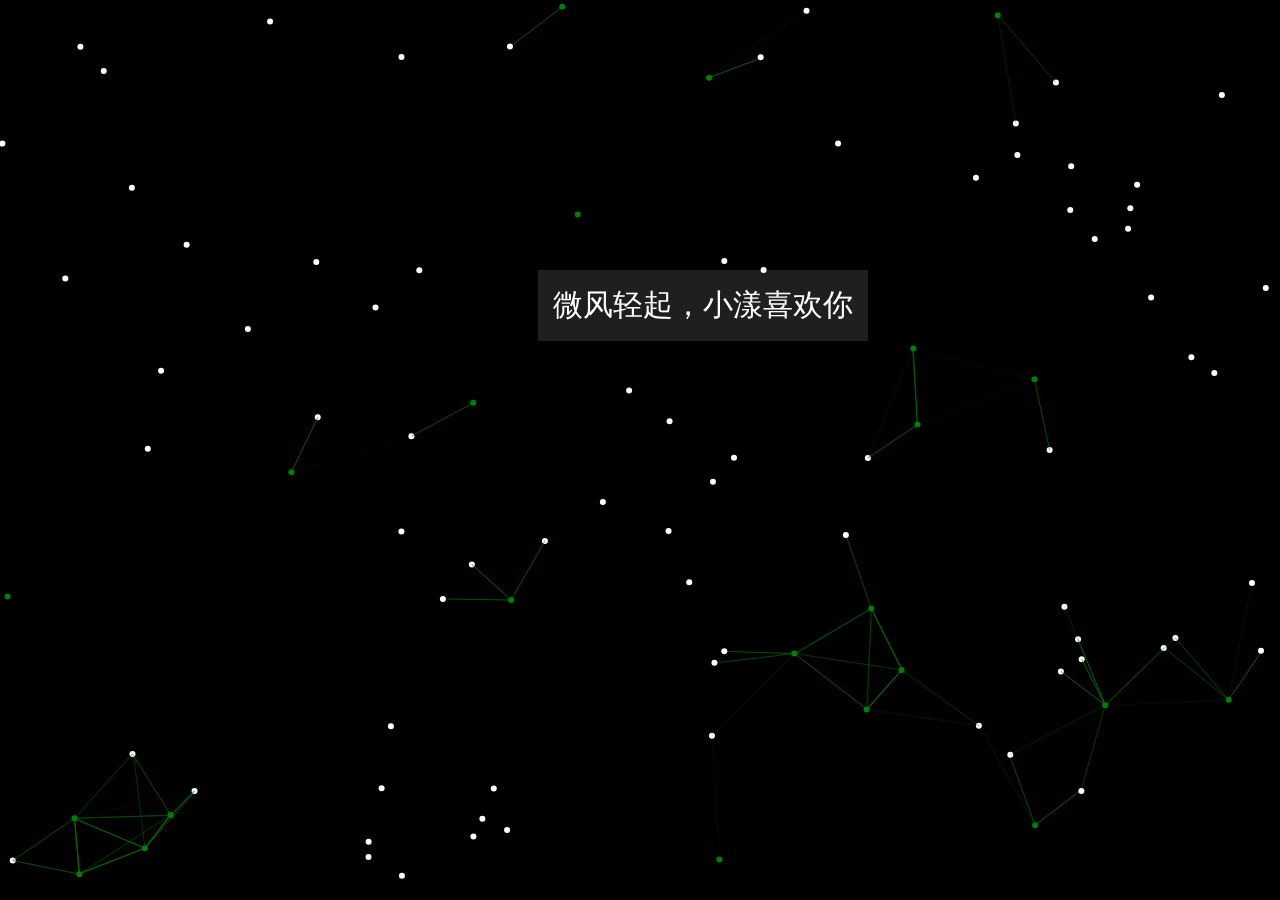
==== index.html @ b2649705 "Update index.html" ====
﻿<!DOCTYPE html>

<html lang="en" xmlns="http://www.w3.org/1999/xhtml">

<head>
    <meta charset="utf-8" />
    <title>给你的星空</title>
    <link rel="icon" href="icon.ico" type="image/x-icon" />
    <link rel="stylesheet" href="./css/style.css" />

    <style type="text/css">
        audio {
            display: none;
        }
    </style>
</head>

<body>

    <canvas id="canvas"></canvas>
    <div class="instructions">微风轻起，小漾喜欢你</div>
    <script src="./js/script.js"></script>

    <audio autoplay="autoplay" controls="controls" loop="loop" preload="auto" src="./music.mp3">
    </audio>

</body>

<script>
    var myTarget = setInterval(function() {
        toDo();
    }, 104000);

    function toDo() {
        window.location.href = './call.html';
        myStopFunction();
    }

    function myStopFunction() {
        clearInterval(myTarget);
    }
</script>

</html>
---- css/style.css ----
﻿*,
*:before,
*:after {
    box-sizing: border-box;
    position: relative;
}

body,
html {
    height: 100%;
    width: 100%;
    margin: 0;
    padding: 0;
    background: black;
}

canvas {
    display: block;
    width: 100%;
    height: 100%;
}

.instructions {
    position: absolute;
    top: 30%;
    left: 50%;
    margin-left: -8%;
    padding: 0.5em;
    background: rgba(255, 255, 255, 0.123);
    color: #FFF;
    font-size: 30px;
    font-family: monospace;
}
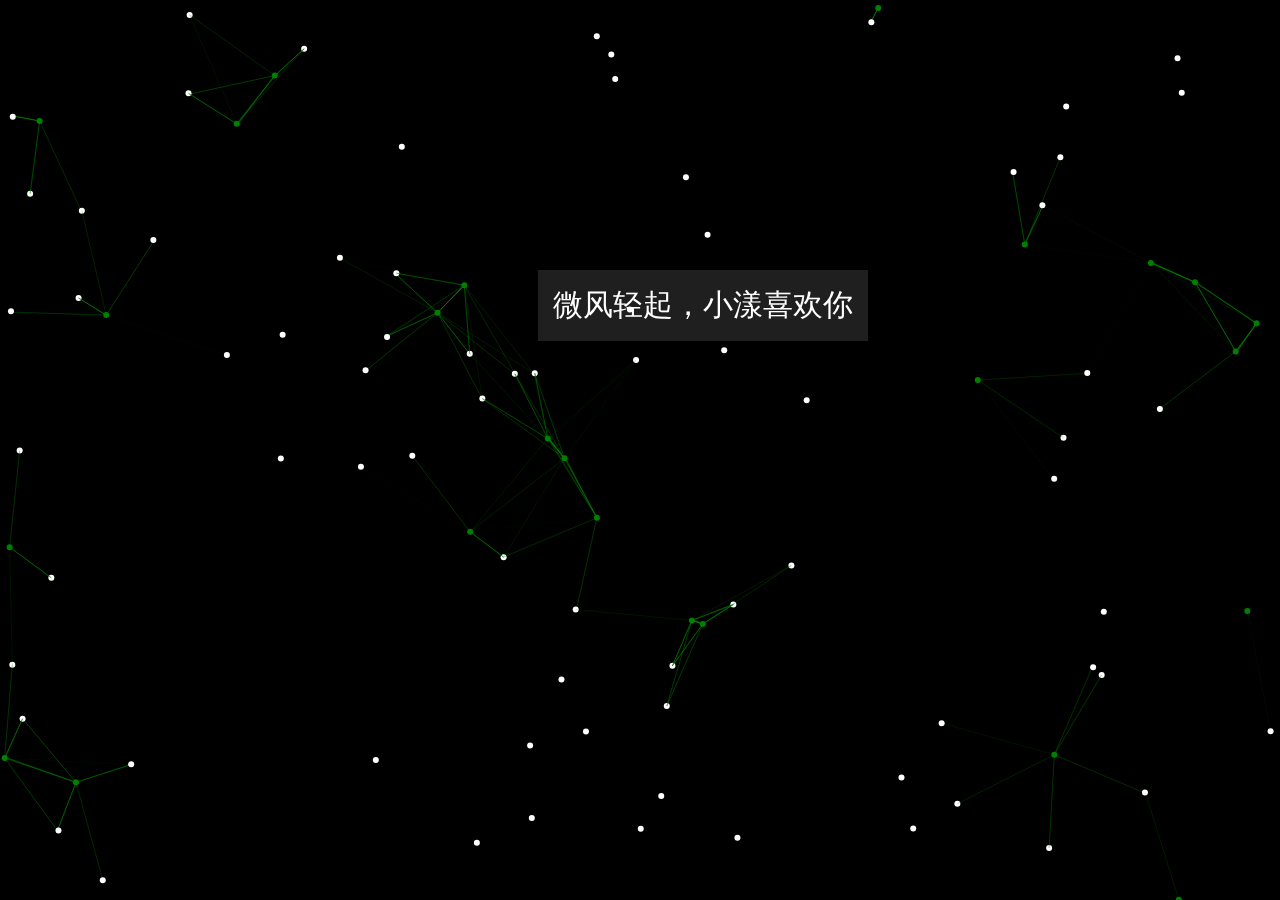
==== commit 44f587ad: "Update index.html" ====
--- a/index.html
+++ b/index.html
@@ -21,7 +21,11 @@
     <div class="instructions">微风轻起，小漾喜欢你</div>
     <script src="./js/script.js"></script>
 
-    <audio autoplay="autoplay" controls="controls" loop="loop" preload="auto" src="./music.mp3">
+    <!-- <audio autoplay="autoplay" controls="controls" loop="loop" preload="auto" src="./music.mp3">
+    </audio> -->
+
+    <audio autoplay>
+        <source src="https://music.163.com/song/media/outer/url?id=1388407065.mp3" type="audio/mpeg"><!-- ！BGM！-->
     </audio>
 
 </body>
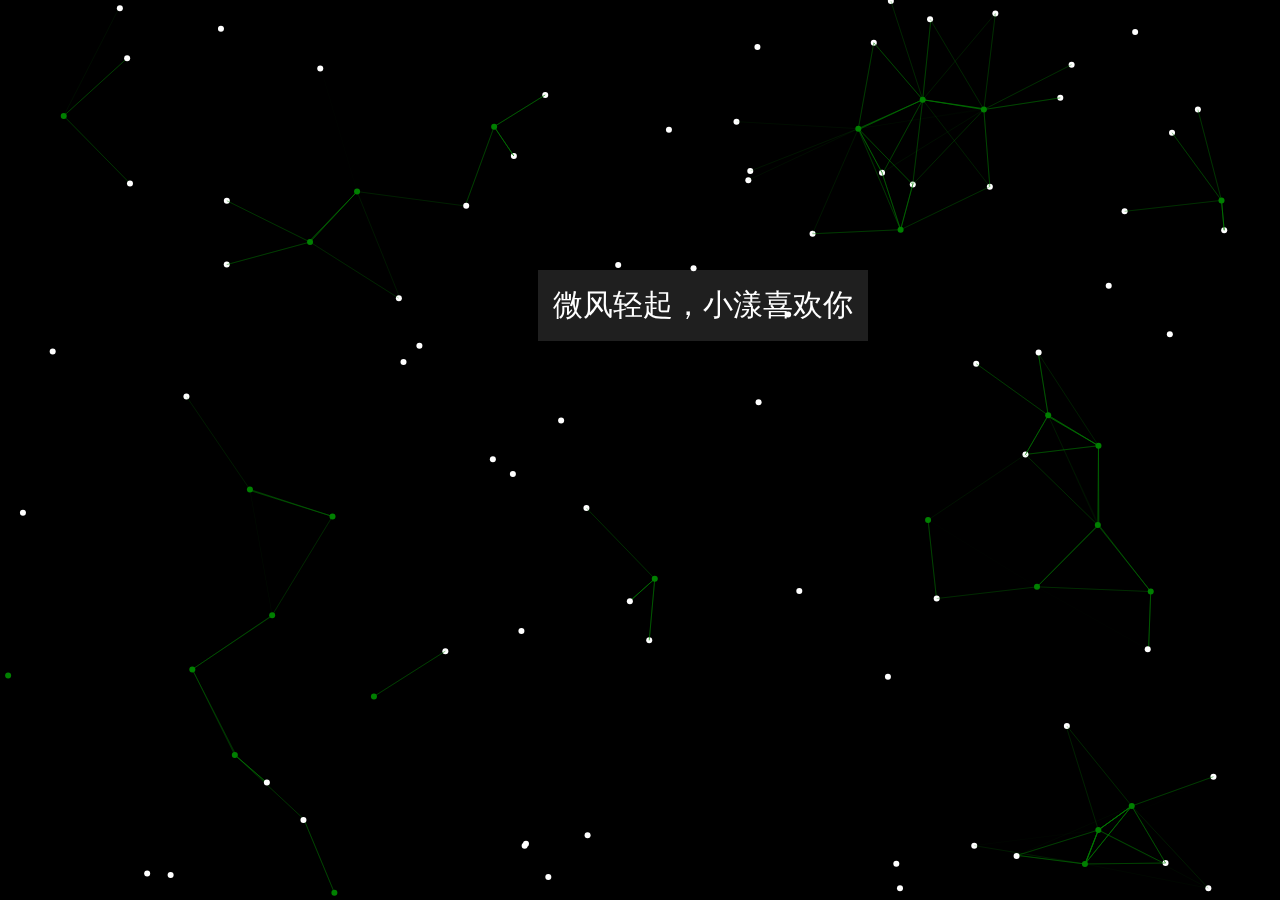
==== commit 19d72af2: "Update index.html" ====
--- a/index.html
+++ b/index.html
@@ -1,4 +1,7 @@
-﻿<!DOCTYPE html>
+﻿<!-- RC -->
+
+
+<!DOCTYPE html>
 
 <html lang="en" xmlns="http://www.w3.org/1999/xhtml">
 
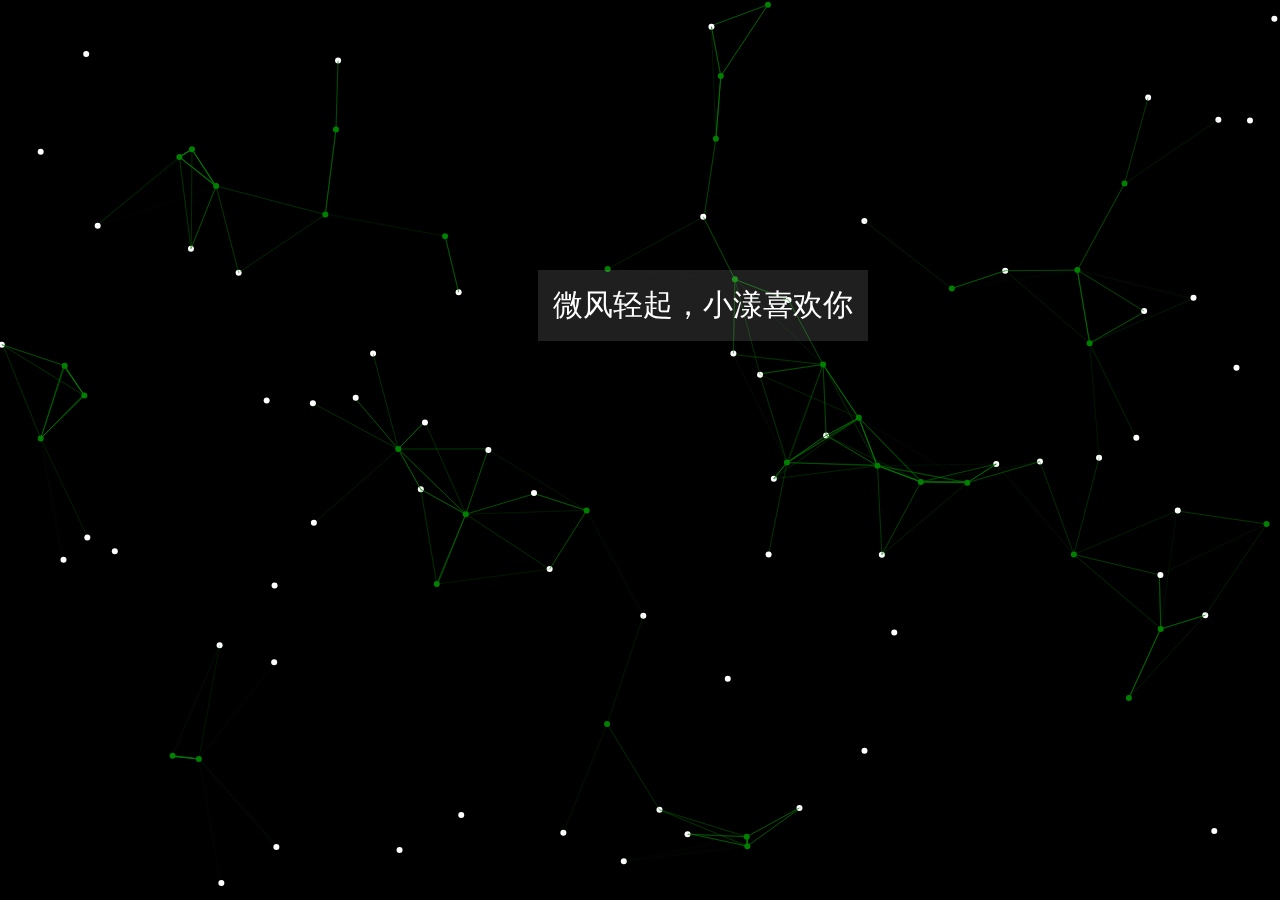
==== commit 99e36929: "Update index.html" ====
--- a/index.html
+++ b/index.html
@@ -1,4 +1,5 @@
 ﻿<!-- RC -->
+
 
 
 <!DOCTYPE html>
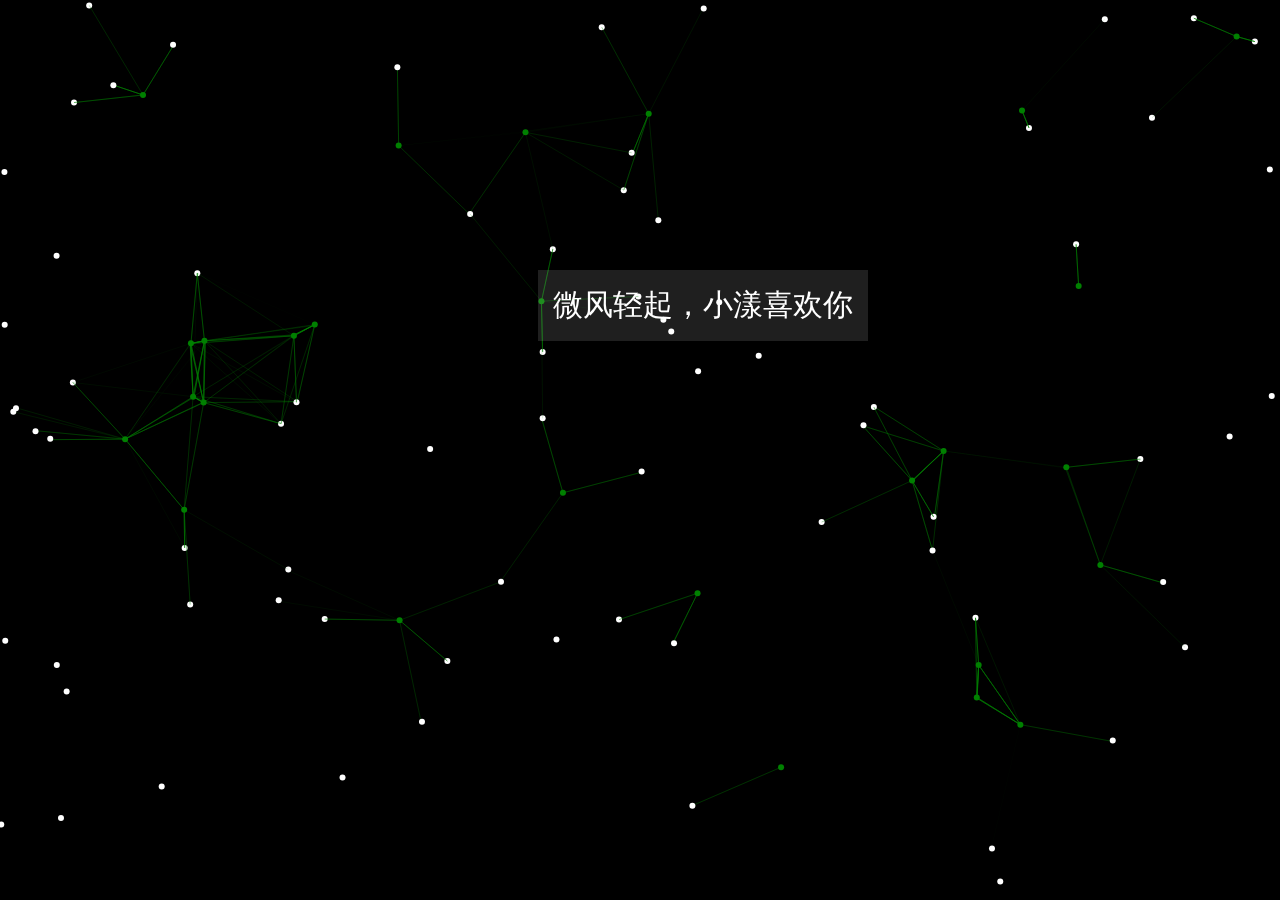
==== commit 31a7bbbc: "Update index.html" ====
--- a/index.html
+++ b/index.html
@@ -21,16 +21,17 @@
 
 <body>
 
+    <audio autoplay>
+        <source src="https://music.163.com/song/media/outer/url?id=1388407065.mp3" type="audio/mpeg"><!-- ！BGM！-->
+    </audio>
+
+
     <canvas id="canvas"></canvas>
     <div class="instructions">微风轻起，小漾喜欢你</div>
     <script src="./js/script.js"></script>
 
     <!-- <audio autoplay="autoplay" controls="controls" loop="loop" preload="auto" src="./music.mp3">
     </audio> -->
-
-    <audio autoplay>
-        <source src="https://music.163.com/song/media/outer/url?id=1388407065.mp3" type="audio/mpeg"><!-- ！BGM！-->
-    </audio>
 
 </body>
 
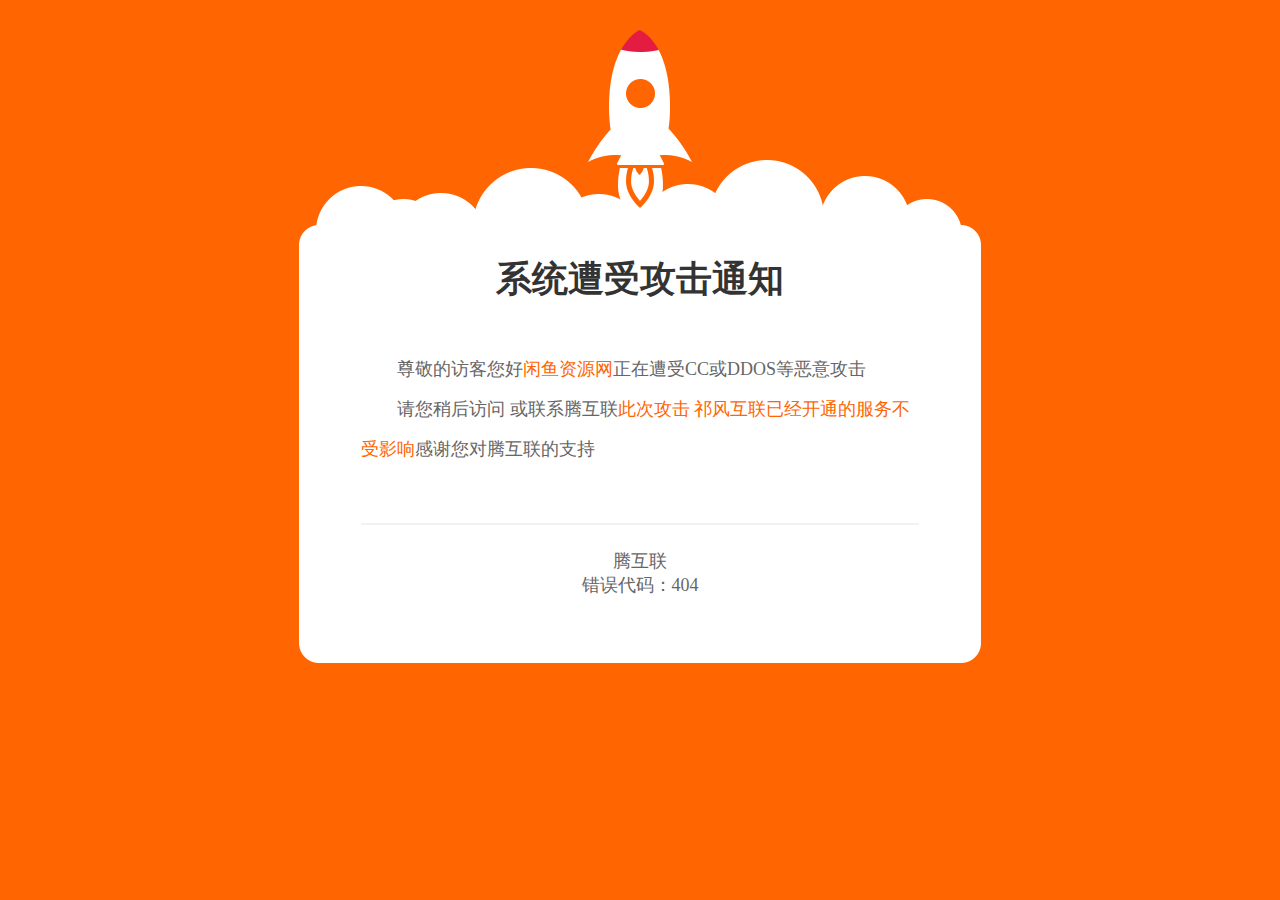
==== commit c79d8b7e: "Update index.html" ====
--- a/index.html
+++ b/index.html
@@ -1,53 +1,94 @@
-﻿<!-- RC -->
+﻿<!DOCTYPE html>
 
-
-
-<!DOCTYPE html>
-
-<html lang="en" xmlns="http://www.w3.org/1999/xhtml">
+<html>
 
 <head>
-    <meta charset="utf-8" />
-    <title>给你的星空</title>
-    <link rel="icon" href="icon.ico" type="image/x-icon" />
-    <link rel="stylesheet" href="./css/style.css" />
-
-    <style type="text/css">
-        audio {
-            display: none;
-        }
-    </style>
+    <meta charset="UTF-8">
+    <title>腾互联–系统遭受攻击通知</title>
 </head>
+<style>
+    @charset "utf-8";
+    * {
+        margin: 0;
+        padding: 0;
+    }
+    
+    body,
+    html {
+        width: 100%;
+        height: 100%;
+    }
+    
+    body {
+        background: #ff6500;
+        font-family: "微软雅黑";
+    }
+    
+    .notice-wrap {
+        padding-top: 30px;
+    }
+    
+    .notice {
+        margin: 0 auto;
+        width: 682px;
+        height: 633px;
+        background: url(img/update-bg.png) no-repeat;
+    }
+    
+    .notice h1 {
+        padding-top: 225px;
+        font-size: 36px;
+        color: #333;
+        text-align: center;
+    }
+    
+    .notice>p {
+        margin: 0 62px;
+        font-size: 18px;
+        color: #666;
+        text-indent: 36px;
+        line-height: 40px;
+    }
+    
+    p span {
+        color: #ff6500;
+    }
+    
+    .notice .notice-cont {
+        margin-top: 45px;
+    }
+    
+    .notice .notice-tel {
+        padding-bottom: 54px;
+        border-bottom: 2px solid #f2f2f2;
+    }
+    
+    .notice-foot {
+        margin-top: 24px;
+    }
+    
+    .notice-foot p {
+        font-size: 18px;
+        color: #666;
+        text-align: center;
+    }
+</style>
 
 <body>
-
-    <audio autoplay>
-        <source src="https://music.163.com/song/media/outer/url?id=1388407065.mp3" type="audio/mpeg"><!-- ！BGM！-->
-    </audio>
-
-
-    <canvas id="canvas"></canvas>
-    <div class="instructions">微风轻起，小漾喜欢你</div>
-    <script src="./js/script.js"></script>
-
-    <!-- <audio autoplay="autoplay" controls="controls" loop="loop" preload="auto" src="./music.mp3">
-    </audio> -->
-
+    <div class="notice-wrap">
+        <div class="notice">
+            <h1>系统遭受攻击通知</h1>
+            <p class="notice-cont">尊敬的访客您好<span>闲鱼资源网</span>正在遭受CC或DDOS等恶意攻击</p>
+            <p class="notice-tel">请您稍后访问 或联系腾互联<span>此次攻击 祁风互联已经开通的服务不受影响</span>感谢您对腾互联的支持</p>
+            <div class="notice-foot">
+                <p>腾互联</p>
+                <p>错误代码：404</p>
+            </div>
+            <audio autoplay>
+<source src="https://music.163.com/song/media/outer/url?id=1388407065.mp3" type="audio/mpeg"><!-- ！BGM！-->
+</audio>
+        </div>
+    </div>
 </body>
 
-<script>
-    var myTarget = setInterval(function() {
-        toDo();
-    }, 104000);
-
-    function toDo() {
-        window.location.href = './call.html';
-        myStopFunction();
-    }
-
-    function myStopFunction() {
-        clearInterval(myTarget);
-    }
-</script>
-
 </html>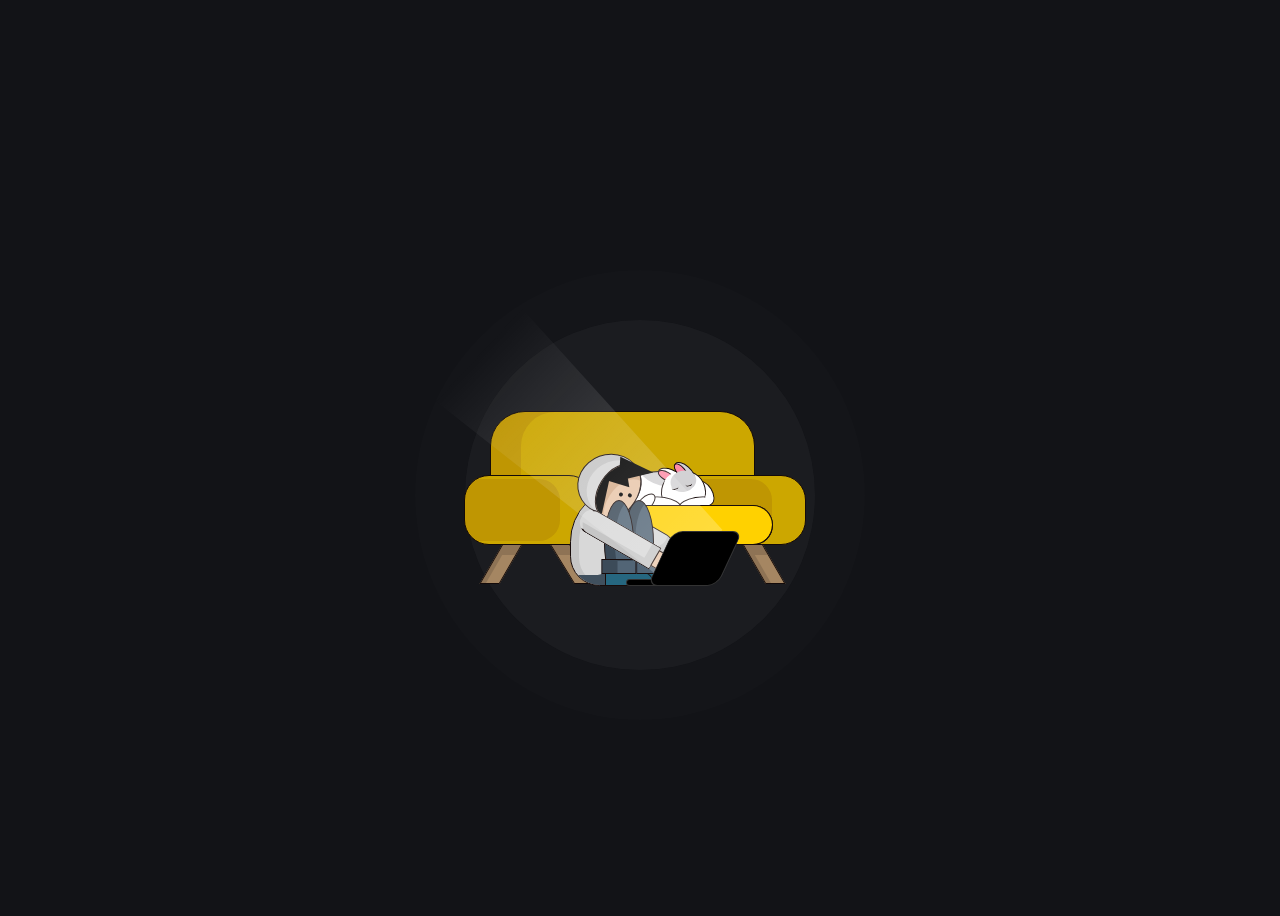
==== commit 5fc22608: "Update index.html" ====
--- a/index.html
+++ b/index.html
@@ -1,94 +1,669 @@
-﻿<!DOCTYPE html>
-
+﻿<!doctype html>
 <html>
 
 <head>
-    <meta charset="UTF-8">
-    <title>腾互联–系统遭受攻击通知</title>
+    <meta charset="utf-8">
+    <title>Mr. Rabbit</title>
+
+    <style>
+        *,
+        *:before,
+        *:after {
+            box-sizing: border-box;
+        }
+
+        body {
+            display: -webkit-box;
+            display: flex;
+            -webkit-box-pack: center;
+            justify-content: center;
+            -webkit-box-align: center;
+            align-items: center;
+            height: 100vh;
+            background: #121317;
+        }
+
+        .wrapper {
+            position: relative;
+            width: 300px;
+        }
+
+        .wrapper:before {
+            content: "";
+            background: rgba(255, 255, 255, 0.04);
+            width: 350px;
+            height: 350px;
+            border-radius: 50%;
+            position: absolute;
+            left: 50%;
+            top: -95%;
+            -webkit-transform: translate(-50%);
+            transform: translate(-50%);
+            box-shadow: 0 0 0 50px rgba(255, 255, 255, 0.01);
+        }
+
+        .sofa {
+            position: relative;
+            width: 265px;
+            height: 95px;
+            background: #FFD100;
+            border-radius: 35px 35px 0 0;
+            border: 1px solid #180C0B;
+            box-shadow: inset 30px 0 #EFBB02;
+            -webkit-filter: brightness(0.8);
+            filter: brightness(0.8);
+        }
+
+        .sofa:after {
+            content: "";
+            width: 130px;
+            height: 70px;
+            background: #EFBB02;
+            border-radius: 25px;
+            position: absolute;
+            bottom: -40px;
+            right: 0;
+            -webkit-transform: translatex(40%);
+            transform: translatex(40%);
+            border: 1px solid #180C0B;
+            box-shadow: inset -30px 0 0 3px #FFD100;
+        }
+
+        .sofa .sofa-cushion {
+            width: 300px;
+            height: 40px;
+            border-radius: 30px;
+            background: #FFD100;
+            border: 1px solid #180C0B;
+            position: absolute;
+            z-index: 1;
+            bottom: -40px;
+            left: 50%;
+            -webkit-transform: translatex(-50%);
+            transform: translatex(-50%);
+            box-shadow: inset -150px 0 #EFBB02;
+        }
+
+        .sofa .sofa-cushion:after {
+            content: "";
+            width: 130px;
+            height: 70px;
+            background: #EFBB02;
+            border-radius: 25px;
+            position: absolute;
+            bottom: -1px;
+            left: -10px;
+            border: 1px solid #180C0B;
+            box-shadow: inset -30px 0 0 3px #FFD100;
+        }
+
+        .sofa .sofa-bottom-l,
+        .sofa .sofa-bottom-r {
+            width: 20px;
+            height: 40px;
+            background: #CEA77A;
+            position: absolute;
+            bottom: -79px;
+            border: 1px solid #180C0B;
+            -webkit-transform: skew(-30deg);
+            transform: skew(-30deg);
+            box-shadow: inset 5px 10px #B2906A;
+        }
+
+        .sofa .sofa-bottom-l:after,
+        .sofa .sofa-bottom-r:after {
+            content: "";
+            width: 20px;
+            height: 40px;
+            background: #CEA77A;
+            position: absolute;
+            bottom: -1px;
+            border: 1px solid #180C0B;
+            -webkit-transform: skew(50deg);
+            transform: skew(50deg);
+            box-shadow: inset -5px 10px #B2906A;
+        }
+
+        .sofa .sofa-bottom-r {
+            right: -20px;
+            -webkit-transform: skew(30deg);
+            transform: skew(30deg);
+        }
+
+        .sofa .sofa-bottom-r:after {
+            right: 70px;
+            -webkit-transform: skew(-50deg);
+            transform: skew(-50deg);
+        }
+
+        .sofa .sofa-bottom-l:after {
+            left: 70px;
+        }
+
+        .cat {
+            position: absolute;
+            z-index: 1;
+            width: 75px;
+            height: 50px;
+            border-radius: 50%;
+            border: 1px solid #180C0B;
+            background: #D3D2D4;
+            bottom: -15px;
+            right: 93px;
+            box-shadow: inset 14px -33px #fff;
+        }
+
+        .cat:after {
+            content: "";
+            background: #FFD100;
+            border: 1px solid #180C0B;
+            width: 150px;
+            height: 40px;
+            position: absolute;
+            bottom: -25px;
+            border-radius: 0 50px 50px 100px;
+        }
+
+        .cat .cat-head {
+            position: absolute;
+            width: 45px;
+            height: 45px;
+            border-radius: 50%;
+            border: 1px solid #180C0B;
+            background: #fff;
+            bottom: 5px;
+            right: -10px;
+            -webkit-transform: rotate(-14deg);
+            transform: rotate(-14deg);
+            -webkit-animation: sleep 2s infinite alternate linear;
+            animation: sleep 2s infinite alternate linear;
+        }
+
+        .cat .cat-head .cat-ear-l,
+        .cat .cat-head .cat-ear-r {
+            position: absolute;
+            width: 25px;
+            height: 13px;
+            border-radius: 50%;
+            border: 1px solid #180C0B;
+            background: #fff;
+            top: -5px;
+        }
+
+        .cat .cat-head .cat-ear-l:after,
+        .cat .cat-head .cat-ear-r:after {
+            content: "";
+            width: 9px;
+            height: 19px;
+            border-radius: 50%;
+            border: 1px solid #180C0B;
+            background: #FE8AA5;
+            position: absolute;
+            top: -2px;
+            -webkit-transform: rotate(98deg);
+            transform: rotate(98deg);
+            left: 4px;
+        }
+
+        .cat .cat-head .cat-ear-l {
+            left: 0;
+            -webkit-transform: rotate(35deg);
+            transform: rotate(35deg);
+        }
+
+        .cat .cat-head .cat-ear-l:before {
+            content: "";
+            background: #fff;
+            width: 33px;
+            height: 21px;
+            border-radius: 50%;
+            position: absolute;
+            -webkit-transform: rotate(-35deg);
+            transform: rotate(-35deg);
+            left: 7px;
+            top: -3px;
+            z-index: 1;
+        }
+
+        .cat .cat-head .cat-ear-r {
+            background: #D3D2D4;
+            right: 3px;
+            top: -5px;
+            -webkit-transform: rotate(55deg);
+            transform: rotate(55deg);
+        }
+
+        .cat .cat-head .cat-ear-r:before {
+            content: "";
+            background: #D3D2D4;
+            width: 26px;
+            height: 21px;
+            border-radius: 50%;
+            position: absolute;
+            -webkit-transform: rotate(-55deg);
+            transform: rotate(-55deg);
+            left: 4px;
+            top: 3px;
+            z-index: 1;
+        }
+
+        .cat .cat-head .cat-eye-l,
+        .cat .cat-head .cat-eye-r {
+            width: 7px;
+            height: 5px;
+            border-radius: 50%;
+            border: 1px solid #180C0B;
+            background: #D3D2D4;
+            position: absolute;
+            top: 12px;
+            border-top: 0;
+            border-right: 0;
+            border-left: 0;
+        }
+
+        .cat .cat-head .cat-eye-l {
+            left: 11px;
+        }
+
+        .cat .cat-head .cat-eye-r {
+            right: 11px;
+        }
+
+        .cat .cat-arm-shoulder {
+            position: absolute;
+            width: 26px;
+            height: 15px;
+            border-radius: 50%;
+            border: 1px solid #180C0B;
+            background: #fff;
+            bottom: 20px;
+            right: -22px;
+            -webkit-transform: rotate(-122deg);
+            transform: rotate(-122deg);
+        }
+
+        .cat .cat-arm-l,
+        .cat .cat-arm-r {
+            position: absolute;
+            width: 35px;
+            height: 13px;
+            border-radius: 50%;
+            border: 1px solid #180C0B;
+            background: #fff;
+            bottom: 10px;
+        }
+
+        .cat .cat-arm-l {
+            -webkit-transform: rotate(-10deg);
+            transform: rotate(-10deg);
+            right: -18px;
+        }
+
+        .cat .cat-arm-l:after {
+            content: "";
+            background: #fff;
+            width: 8px;
+            height: 11px;
+            position: absolute;
+            border-radius: 50%;
+            right: -1px;
+            top: -3px;
+        }
+
+        .cat .cat-arm-r {
+            -webkit-transform: rotate(10deg);
+            transform: rotate(10deg);
+            right: 15px;
+        }
+
+        .cat .cat-tale {
+            position: absolute;
+            width: 25px;
+            height: 13px;
+            border-radius: 50%;
+            border: 1px solid #180C0B;
+            background: #fff;
+            bottom: 10px;
+            left: 10px;
+            -webkit-transform: rotate(-45deg);
+            transform: rotate(-45deg);
+        }
+
+        .boy {
+            position: absolute;
+            width: 65px;
+            height: 100px;
+            border-radius: 150px 25px 25px 80px;
+            border: 1px solid #180C0B;
+            background: #D8D8D8;
+            bottom: -80px;
+            left: 80px;
+            z-index: 1;
+            box-shadow: inset -28px -10px #40505E, inset 8px 1px #C6C6C6;
+        }
+
+        .boy .arm-l,
+        .boy .arm-r {
+            position: absolute;
+            width: 75px;
+            height: 25px;
+            border-radius: 12px;
+            border: 1px solid #180C0B;
+            background: #D8D8D8;
+            bottom: 40px;
+            left: 30px;
+            -webkit-transform: rotate(30deg);
+            transform: rotate(30deg);
+            box-shadow: inset -9px -7px #C6C6C6;
+        }
+
+        .boy .arm-l {
+            -webkit-animation: type .1s .1s infinite alternate;
+            animation: type .1s .1s infinite alternate;
+        }
+
+        .boy .arm-r {
+            width: 85px;
+            height: 25px;
+            bottom: 35px;
+            left: 5px;
+            z-index: 1;
+            border-radius: 12px 0 0 12px;
+            border-left: 3px solid #D8D8D8;
+            -webkit-animation: type .1s infinite alternate;
+            animation: type .1s infinite alternate;
+        }
+
+        .boy .arm-r:before {
+            content: "";
+            width: 20px;
+            height: 18px;
+            border: 1px solid #180C0B;
+            background: #E8C6A9;
+            bottom: 3px;
+            right: -20px;
+            position: absolute;
+        }
+
+        .boy .foot-l,
+        .boy .foot-r {
+            position: absolute;
+            width: 30px;
+            height: 85px;
+            border-radius: 50%;
+            border: 1px solid #180C0B;
+            background: #526576;
+            bottom: 0;
+            right: -20px;
+            box-shadow: inset 10px 1px rgba(47, 59, 70, 0.6);
+        }
+
+        .boy .foot-l:before,
+        .boy .foot-r:before {
+            content: "";
+            width: 35px;
+            height: 15px;
+            border: 1px solid #180C0B;
+            background: #526576;
+            position: absolute;
+            bottom: 10px;
+            left: 50%;
+            -webkit-transform: translate(-50%);
+            transform: translate(-50%);
+            z-index: 1;
+            box-shadow: inset 15px 1px rgba(47, 59, 70, 0.6);
+        }
+
+        .boy .foot-l:after,
+        .boy .foot-r:after {
+            content: "";
+            width: 50px;
+            height: 15px;
+            border: 1px solid #180C0B;
+            border-radius: 0 100px 0 0;
+            background: #266780;
+            position: absolute;
+            bottom: -2px;
+            left: 0;
+        }
+
+        .boy .foot-r {
+            right: 0;
+        }
+
+        .boy .head {
+            position: absolute;
+            width: 65px;
+            height: 60px;
+            border-radius: 50%;
+            border: 1px solid #180C0B;
+            background: #D8D8D8;
+            top: -33px;
+            left: 6px;
+            -webkit-transform: rotate(-20deg);
+            transform: rotate(-20deg);
+            box-shadow: inset 6px 8px #C6C6C6;
+            -webkit-animation: head 2s linear infinite alternate;
+            animation: head 2s linear infinite alternate;
+        }
+
+        .boy .face {
+            position: absolute;
+            width: 40px;
+            height: 60px;
+            border-radius: 50%;
+            border: 1px solid #180C0B;
+            background: #E8C6A9;
+            bottom: -11px;
+            right: 6px;
+            -webkit-transform: rotate(52deg);
+            transform: rotate(52deg);
+            overflow: hidden;
+            box-shadow: inset 14px 8px rgba(201, 158, 121, 0.6);
+        }
+
+        .boy .hair-1 {
+            position: absolute;
+            border-left: 50px solid transparent;
+            border-right: 50px solid transparent;
+            border-bottom: 100px solid #000;
+            bottom: 3px;
+            right: 13px;
+            -webkit-transform: rotate(7deg);
+            transform: rotate(7deg);
+        }
+
+        .boy .hair-2 {
+            position: absolute;
+            border-left: 50px solid transparent;
+            border-right: 50px solid transparent;
+            border-bottom: 100px solid #000;
+            bottom: 24px;
+            right: 23px;
+            -webkit-transform: rotate(-15deg);
+            transform: rotate(-15deg);
+        }
+
+        .boy .hair-3 {
+            position: absolute;
+            border-left: 20px solid transparent;
+            border-right: 4px solid transparent;
+            border-bottom: 34px solid #000;
+            bottom: 19px;
+            right: -12px;
+            -webkit-transform: rotate(-66deg) skew(11deg) scale(-1);
+            transform: rotate(-66deg) skew(11deg) scale(-1);
+        }
+
+        .boy .eye-l,
+        .boy .eye-r {
+            position: absolute;
+            width: 4px;
+            height: 4px;
+            border-radius: 50%;
+            background: #000;
+            bottom: 30px;
+            right: 5px;
+        }
+
+        .boy .eye-r {
+            right: 13px;
+            bottom: 26px;
+        }
+
+        .laptop {
+            position: absolute;
+            width: 75px;
+            height: 7px;
+            border-radius: 5px;
+            border: 1px solid rgba(255, 255, 255, 0.2);
+            background: #000000;
+            bottom: -1px;
+            right: -67px;
+        }
+
+        .laptop:after {
+            content: "";
+            position: absolute;
+            width: 70px;
+            height: 55px;
+            border-radius: 10px;
+            border: 1px solid rgba(255, 255, 255, 0.2);
+            background: #000000;
+            bottom: -1px;
+            right: -30px;
+            z-index: 1;
+            -webkit-transform: skew(-25deg);
+            transform: skew(-25deg);
+        }
+
+        .laptop .light {
+            width: 127px;
+            height: 300px;
+            opacity: .3;
+            background: -webkit-gradient(linear, left top, left bottom, from(rgba(255, 255, 255, 0.8)), to(rgba(255, 255, 255, 0)));
+            background: linear-gradient(rgba(255, 255, 255, 0.8), rgba(255, 255, 255, 0));
+            -webkit-clip-path: polygon(20% 0%, 80% 0%, 100% 100%, 0% 100%);
+            clip-path: polygon(20% 0%, 80% 0%, 100% 100%, 0% 100%);
+            position: absolute;
+            z-index: 1;
+            -webkit-transform: rotate(133deg) translate(-130px, 263px);
+            transform: rotate(133deg) translate(-130px, 263px);
+            -webkit-animation: light 1s infinite alternate cubic-bezier(1, -0.93, 0.08, 0.18);
+            animation: light 1s infinite alternate cubic-bezier(1, -0.93, 0.08, 0.18);
+        }
+
+        @-webkit-keyframes type {
+            to {
+                -webkit-transform: rotate(35deg);
+                transform: rotate(35deg);
+            }
+        }
+
+        @keyframes type {
+            to {
+                -webkit-transform: rotate(35deg);
+                transform: rotate(35deg);
+            }
+        }
+
+        @-webkit-keyframes light {
+            to {
+                opacity: .5;
+            }
+        }
+
+        @keyframes light {
+            to {
+                opacity: .5;
+            }
+        }
+
+        @-webkit-keyframes sleep {
+            to {
+                -webkit-transform: rotate(14deg);
+                transform: rotate(14deg);
+            }
+        }
+
+        @keyframes sleep {
+            to {
+                -webkit-transform: rotate(14deg);
+                transform: rotate(14deg);
+            }
+        }
+
+        @-webkit-keyframes head {
+            from {
+                -webkit-transform: rotate(-20deg);
+                transform: rotate(-20deg);
+            }
+
+            to {
+                -webkit-transform: rotate(-20deg) translatey(3px);
+                transform: rotate(-20deg) translatey(3px);
+            }
+        }
+
+        @keyframes head {
+            from {
+                -webkit-transform: rotate(-20deg);
+                transform: rotate(-20deg);
+            }
+
+            to {
+                -webkit-transform: rotate(-20deg) translatey(3px);
+                transform: rotate(-20deg) translatey(3px);
+            }
+        }
+    </style>
 </head>
-<style>
-    @charset "utf-8";
-    * {
-        margin: 0;
-        padding: 0;
-    }
-    
-    body,
-    html {
-        width: 100%;
-        height: 100%;
-    }
-    
-    body {
-        background: #ff6500;
-        font-family: "微软雅黑";
-    }
-    
-    .notice-wrap {
-        padding-top: 30px;
-    }
-    
-    .notice {
-        margin: 0 auto;
-        width: 682px;
-        height: 633px;
-        background: url(img/update-bg.png) no-repeat;
-    }
-    
-    .notice h1 {
-        padding-top: 225px;
-        font-size: 36px;
-        color: #333;
-        text-align: center;
-    }
-    
-    .notice>p {
-        margin: 0 62px;
-        font-size: 18px;
-        color: #666;
-        text-indent: 36px;
-        line-height: 40px;
-    }
-    
-    p span {
-        color: #ff6500;
-    }
-    
-    .notice .notice-cont {
-        margin-top: 45px;
-    }
-    
-    .notice .notice-tel {
-        padding-bottom: 54px;
-        border-bottom: 2px solid #f2f2f2;
-    }
-    
-    .notice-foot {
-        margin-top: 24px;
-    }
-    
-    .notice-foot p {
-        font-size: 18px;
-        color: #666;
-        text-align: center;
-    }
-</style>
 
 <body>
-    <div class="notice-wrap">
-        <div class="notice">
-            <h1>系统遭受攻击通知</h1>
-            <p class="notice-cont">尊敬的访客您好<span>闲鱼资源网</span>正在遭受CC或DDOS等恶意攻击</p>
-            <p class="notice-tel">请您稍后访问 或联系腾互联<span>此次攻击 祁风互联已经开通的服务不受影响</span>感谢您对腾互联的支持</p>
-            <div class="notice-foot">
-                <p>腾互联</p>
-                <p>错误代码：404</p>
+    <div class="wrapper">
+        <div class="sofa">
+            <div class="sofa-cushion"></div>
+            <div class="sofa-bottom-l"></div>
+            <div class="sofa-bottom-r"></div>
+        </div>
+        <div class="cat">
+            <div class="cat-arm-shoulder"></div>
+            <div class="cat-head">
+                <div class="cat-ear-l"></div>
+                <div class="cat-ear-r"></div>
+                <div class="cat-eye-l"></div>
+                <div class="cat-eye-r"></div>
             </div>
-            <audio autoplay>
-<source src="https://music.163.com/song/media/outer/url?id=1388407065.mp3" type="audio/mpeg"><!-- ！BGM！-->
-</audio>
+            <div class="cat-arm-l"></div>
+            <div class="cat-arm-r"></div>
+            <div class="cat-tale"></div>
+        </div>
+        <div class="boy">
+            <div class="arm-l"></div>
+            <div class="foot-l"></div>
+            <div class="head">
+                <div class="face">
+                    <div class="hair-1"></div>
+                    <div class="hair-2"></div>
+                    <div class="eye-l"></div>
+                    <div class="eye-r"></div>
+                </div>
+                <div class="hair-3"></div>
+            </div>
+            <div class="foot-r"></div>
+            <div class="arm-r"></div>
+            <div class="laptop">
+                <div class="light"></div>
+            </div>
         </div>
     </div>
+
+
+    <audio autoplay>
+        <source src="https://music.163.com/song/media/outer/url?id=1388407065.mp3" type="audio/mpeg">
+        <!-- ！BGM！-->
+    </audio>
+
 </body>
 
 </html>